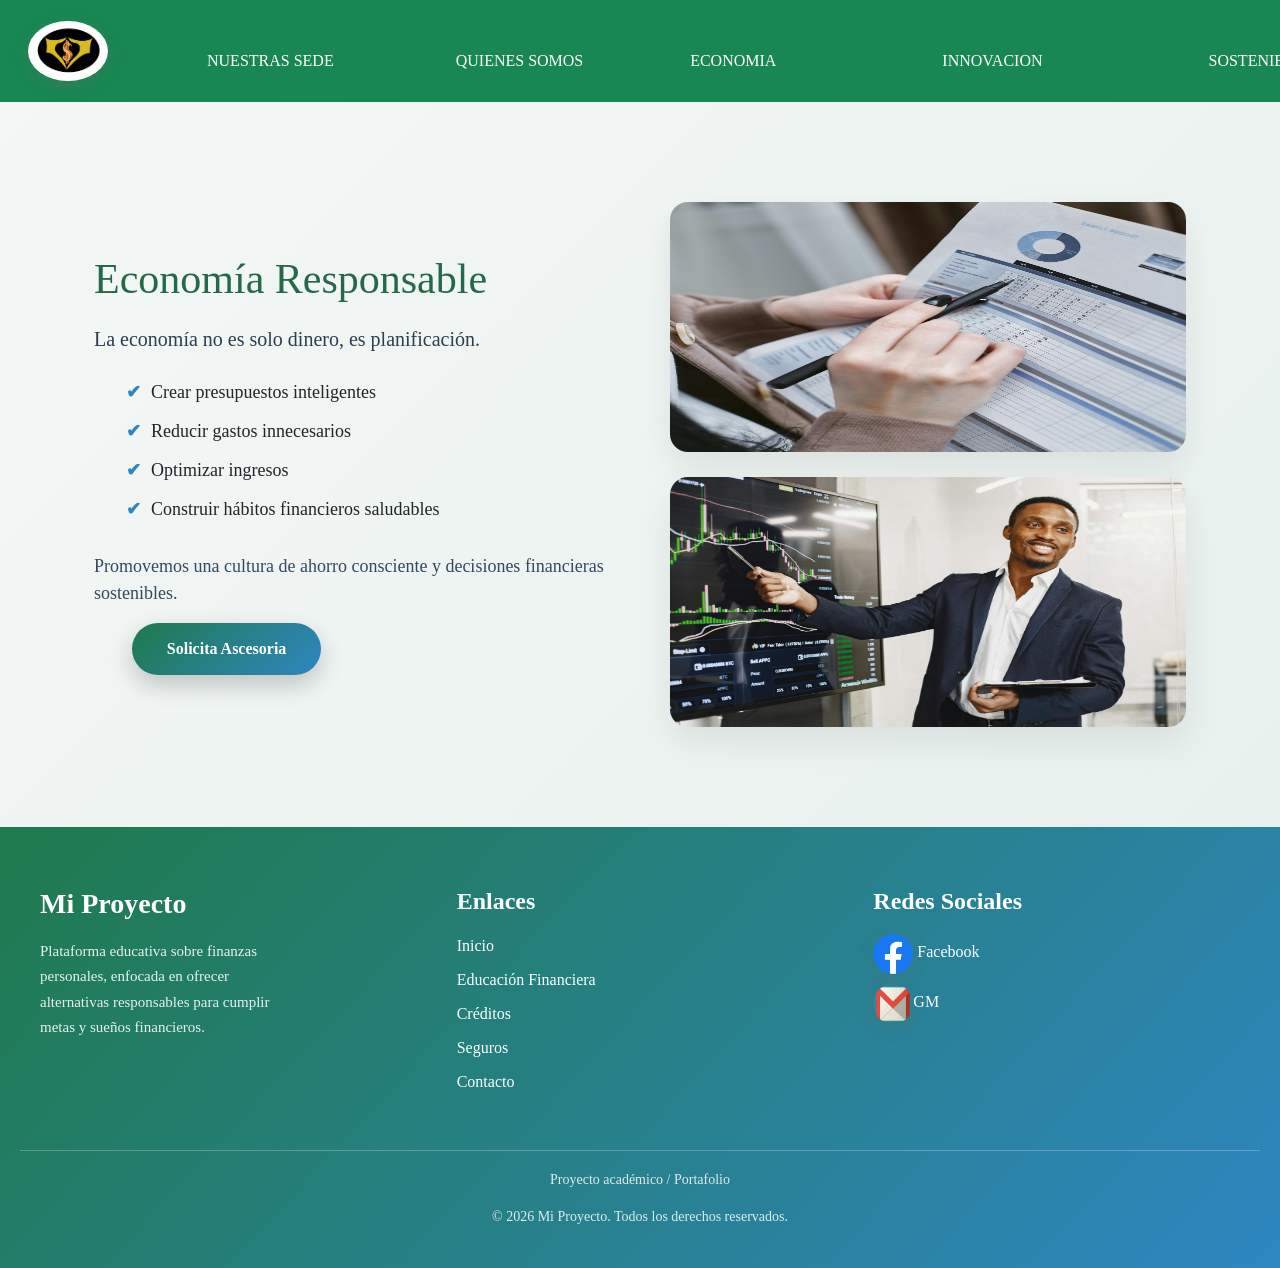
==== economia.html @ 201e2a2b "Se agregaron archivos nuevos y cambios nuevos" ====
<!DOCTYPE html>
<html lang="en">
<head>
    <meta charset="UTF-8">
    <meta name="viewport" content="width=device-width, initial-scale=1.0">
    <title>ECONOMIA</title>
     <link href="https://cdn.jsdelivr.net/npm/bootstrap@5.3.3/dist/css/bootstrap.min.css" rel="stylesheet" 
    integrity="sha384-QWTKZyjpPEjISv5WaRU9OFeRpok6YctnYmDr5pNlyT2bRjXh0JMhjY6hW+ALEwIH" crossorigin="anonymous">
    <link rel="stylesheet" href="styles.css">
    <link rel="stylesheet" href="econo.css">
    <link rel="icon" href="imagen/Untitled.png" type="image/png">
</head>
    <body>
        <main>
            <header>
                <nav class="navbar navbar-expand-lg bg-success p-3">
                            <div class="container-fluid">
                                <a class="navbar-brand" href="index.html"><img class="radius" src="imagen/Untitled.png" width="80px" height="60px" alt=""></a>
                                <button class="navbar-toggler" type="button" data-bs-toggle="collapse" data-bs-target="#navbarScroll" aria-controls="navbarScroll" aria-expanded="false" aria-label="Toggle navigation">
                                    <span class="navbar-toggler-icon"></span>
                                </button>
                                <div class="collapse navbar-collapse" id="navbarScroll">
                                    <ul class="navbar-nav me-auto my-2 my-lg-0 navbar-nav-scroll" style="--bs-scroll-height: 60px;">
                                    <li class="nav-item">
                                        <a class="nav-link " href="sede.html">NUESTRAS SEDE</a>
                                    </li>

                                    <li class="nav-item">
                                        <a class="nav-link" href="quienes_somos.html">QUIENES SOMOS</a>
                                    </li>

                                    <li class="nav-item">
                                        <a class="nav-link" href="economia.html">ECONOMIA</a>
                                    </li>

                                    <li class="nav-item">
                                        <a class="nav-link" href="innovacion.html">INNOVACION</a>
                                    </li>

                                    <li class="nav-item">
                                        <a class="nav-link" href="sostenibilidad.html">SOSTENIBILIDAD</a>
                                    </li>
                                    
                                </div>
                            </div>
                        </nav>
            </header>
            <section class="economia">

                <div class="container economia-grid">

                    <!-- TEXTO -->
                    <div class="economia-content">
                        <h1>Economía Responsable</h1>

                        <p class="lead">
                            La economía no es solo dinero, es planificación.
                        </p>

                        <ul class="beneficios">
                            <li>Crear presupuestos inteligentes</li>
                            <li>Reducir gastos innecesarios</li>
                            <li>Optimizar ingresos</li>
                            <li>Construir hábitos financieros saludables</li>
                        </ul>

                        <p class="mensaje">
                            Promovemos una cultura de ahorro consciente
                            y decisiones financieras sostenibles.
                        </p>
                        <section class="cta-section">
                            <div class="container">
                                <a href="contacto.html" class="btn-cta">Solicita Ascesoria</a>
                            </div>
                        </section>
                    </div>
                    <div class="economia-images">

                        <img src="imagen/presupuesto.jpg" width="4px" height="250px" alt="Persona revisando presupuesto">

                        <img src="imagen/grafico financiero.jpg" width="4px" height="250px" alt="Gráfico financiero">

                    </div>           
                        
                </div>

            </section>

            <footer class="footer">
                <div class="footer-container">

                    <div class="footer-col">
                        <h3>Mi Proyecto</h3>
                        <p>
                        Plataforma educativa sobre finanzas <br> personales,
                        enfocada en ofrecer <br> alternativas responsables
                        para cumplir <br> metas y sueños financieros.
                        </p>
                    </div>

                        <div class="footer-col">
                            <h4>Enlaces</h4>
                            <ul>
                                <li><a href="index.html">Inicio</a></li>
                                <li><a href="#">Educación Financiera</a></li>
                                <li><a href="#">Créditos</a></li>
                                <li><a href="#">Seguros</a></li>
                                <li><a href="#">Contacto</a></li>
                            </ul>
                        </div>
                        <div class="footer-col">
                            <h4>Redes Sociales</h4>
                            <ul>
                                <li><a href="index.html"><img src="imagen/facebook.png"  width="40px" height="40px">    Facebook</a></li>
                                <!--<li><a href="#"><img src="" alt="imagen/instagram.png"  width="40px" height="40px">instagram</a></li>*/
                                <li><a href="#"><img src="" alt="imagen/WhatsApp.png" width="40px" height="40px" >WhatsApp</a></li>-->
                                <li><a href="#"><img src="imagen/GM.png" alt="" width="40px" height="40px" >GM</a></li>
                                        
                            </ul>
                        </div>
                </div>

                <div class="footer-bottom">
                    <p>Proyecto académico / Portafolio</p>
                    <p>© 2026 Mi Proyecto. Todos los derechos reservados.</p>
                </div>
            </footer>
        </main>
        
      
    <script src="https://cdn.jsdelivr.net/npm/@popperjs/core@2.11.8/dist/umd/popper.min.js" 
    integrity="sha384-I7E8VVD/ismYTF4hNIPjVp/Zjvgyol6VFvRkX/vR+Vc4jQkC+hVqc2pM8ODewa9r" crossorigin="anonymous"></script>
    <script src="https://cdn.jsdelivr.net/npm/bootstrap@5.3.3/dist/js/bootstrap.min.js" 
    integrity="sha384-0pUGZvbkm6XF6gxjEnlmuGrJXVbNuzT9qBBavbLwCsOGabYfZo0T0to5eqruptLy" crossorigin="anonymous"></script>  
    </body>
</html>
---- styles.css ----
* {
    margin: 0;
    padding: 0;
    box-sizing: border-box;
    font-family: 'Times New Roman', Times, serif;
}
body{
    overflow-x: hidden;
}

.radius{   
   border-radius: 100%;
}

.nav-item a {
    width: 70%;
    display: flex;
    margin: 75px;
    color: white;
    font-size: 16px;
    position: relative;
    top: -55px;
    border-radius: 10px;
    box-shadow: #cfd2d5;
    
}

.contenedor figure {
    position: relative;
}

.contenedor figure img {
   
    width: 100%;
    height: 690px;
    margin-right: 0px ;
}

.contenedor figure .capa {
    margin-left: 10% ;
    position: absolute;
    top: 100px;
}

.banner a {
    text-decoration: none !important;
    color: inherit;
}


.banner {
    margin-top: 30px;
    display: flex;
    gap: 20px;
}
.banner {
    all: unset;
}


.prim, .secun {
    padding: 14px 30px;
    border-radius: 40px;
    font-weight: 600;
    font-size: 16px;
    text-decoration: none;
    transition: all 0.3s ease;
    display: inline-block;
}

/* BOTÓN PRINCIPAL */
.prim {
    background: linear-gradient(135deg, #1F7A4D, #2E86C1);
    color: #fff;
    padding: 14px 28px;
    border-radius: 50px;
    border: none;
    font-weight: 600;
    transition: 0.3s ease;
}

.prim:hover {
    transform: translateY(-3px);
    box-shadow: 0 10px 20px rgba(0,0,0,0.15);

}

/* BOTÓN SECUNDARIO */
.secun {
      background: rgba(255, 255, 255, 0.15);
    backdrop-filter: blur(6px);
    -webkit-backdrop-filter: blur(6px);
    color: #fff;
    border: 1px solid rgba(255, 255, 255, 0.4);
    padding: 14px 28px;
    border-radius: 50px;
    font-weight: 500;
    transition: 0.3s ease;
}

.secun:hover {
    background: rgba(255, 255, 255, 0.3);
    
}

.capa {
    font-size: 24px;
    max-width: 600px;
}
h1 {
    margin-bottom: 20px;
    font-size: 60px;
}
h2 {
    font-size: 40px;
    font-weight: 700;
    margin-bottom: 20px;
}
.éxit {
    background: linear-gradient(135deg, #1F7A4D, #2E86C1);
    color: white;
    
    width: 100%;
    height: 100px;
}
.h4 {
    font-size: 40px;
    position: relative;
    top: 15px;
    right: -300px;
    font-weight: bolder;
    color: white;

}
.credit {
    font-size: 25px;
    font-weight: bold;
   
}
.credi {
    display: flex;
    justify-content: space-evenly;
    background-color: whitesmoke;
    box-shadow: 0px 4px 15px rgba(0,0,0,0.2);
    height: 450px;
    margin: 10px;
    gap: 60px;
}

.credi-in {
    position: relative;
    top: 6%;
    margin: 10px;
    padding: 5px;
    
}
.credi-tex {
    position: relative;
    top: 30%;
    margin: 10px;
    padding: 5px;
    
}
   
.credito-1 {
   
    width: 450px;
    height:360px ;
    position: absolute;
    top: 125%;
    left: 54%;
    padding: 100px;
    
   
    
}

.credito-2 {
    width: 450px;
    height:360px ;
    position: relative;
    top: 37px;
    right:-1%;
    padding: 100px;
    margin: 50px;
    
}
.credito-3 {
   padding: 50px;
   background-color: whitesmoke;
   width: 450px;
   height:360px ;
   position: absolute;
    top: 204%;
    left: 60%;
    padding: 100px;
    border-radius: 30px;
    box-shadow: 0px 4px 15px rgba(0,0,0,0.2);
    
}
.credito-4 {
    background-color: whitesmoke;
    width: 450px;
   height:360px ;
    position: relative;
    top: 234px;
    left: 10%;
    padding: 100px;
    margin: 5px;
    border-radius: 30px;
    box-shadow: 0px 4px 15px rgba(0,0,0,0.2);
}
.credito-5 {
    width: 450px;
    height:360px ;
    position: absolute;
    top: 259%;
    left: 54%;
    padding: 100px;
}
.paragraph {
    font-size: 18px;
    line-height: 1.6;
}
.log {
    position: absolute;
    top: 49px;
    left: 64%;
  
}
img{
    box-shadow: 0px 4px 15px rgba(103, 103, 103, 0.269);
    border-radius: 30px;
}



.footer {
    background: linear-gradient(135deg, #1e3c72, #2a5298);
    color: #ffffff;
    padding: 50px 20px 20px 20px;
}

.footer {
    background: linear-gradient(133deg, #1F7A4D, #2E86C1);
    color: #ffffff;
    padding: 60px 20px 25px;
    font-family: 'Segoe UI', sans-serif;
}

.footer-container {
    max-width: 1200px;
    margin: auto;
    display: flex;
    justify-content: space-between;
    flex-wrap: wrap;
    gap: 50px;
}

.footer-col {
    flex: 1;
    min-width: 260px;
}

.footer-col h3,
.footer-col h4 {
    margin-bottom: 18px;
    font-weight: 600;
}

.footer-col p {
    line-height: 1.7;
    font-size: 15px;
    opacity: 0.9;
}


.footer-col ul {
    list-style: none;
    padding: 0;
}

.footer-col ul li {
    margin-bottom: 10px;
}

.footer-col ul li a {
    text-decoration: none;
    color: #ffffff;
    transition: 0.3s ease;
}

.footer-col ul li a:hover {
    padding-left: 6px;
    opacity: 0.8;
}

.footer-bottom {
    text-align: center;
    border-top: 1px solid rgba(255,255,255,0.3);
    margin-top: 40px;
    padding-top: 18px;
    font-size: 14px;
    opacity: 0.85;
}

@media (max-width: 450px) 


{

  /* 🔒 Elimina scroll horizontal */
  html, body {
    overflow-x: hidden;
    width: 80%;
  }
  .credito-5 {
    position: static; 
     overflow-x: hidden;  /* Quita absolute */
    width: 100%;
    height: auto;
    padding: 20px;
    top: auto;
    left: auto;
  }

  .log {
    position: static;   /* Quita absolute */
    display: block;
     overflow-x: hidden;
    margin: 10px auto;
    left: auto;
    top: auto;
  }


  /* Contenedor del banner */
  .contenedor {
    width: 100%;
    overflow: hidden;
  }

  /* Figure limpio */
  figure {
    margin: 0;
    padding: 0;
    width:100%;
  }

  figure img {
    width: 100%;
    height: auto;
    border-radius: 15px;
    display: block;
  }
  .credi-in img {
    max-width: 350px;
  }
  /* Texto superpuesto */
  .capa {
    width:100%;
    box-sizing: border-box;
    padding: 15px;
    text-align: center;
  }

  .capa h1 {
    font-size: 1.6rem;
  }

  .capa p {
    font-size: 0.95rem;
  }

    .éxit {
    height: auto;
    padding: 15px;
    display: flex;
    align-items: center;
    justify-content: center;
  }

  .h4 {
    font-size: 18px;
    position: static;   /* elimina el desplazamiento */
    right: auto;
    top: auto;
    text-align: center;
  }

}
---- econo.css ----
/* SECCIÓN ECONOMÍA */
.economia {
    padding: 100px 20px;
    background: linear-gradient(135deg, #f4f7f6, #e8f1ee);
}

.container {
    width: 90%;
    max-width: 1200px;
    margin: auto;
}

/* GRID PRINCIPAL */
.economia-grid {
    display: grid;
    grid-template-columns: 1fr 1fr;
    gap: 60px;
    align-items: center;
}

/* TEXTO */
.economia-content h1 {
    font-size: 42px;
    color: #266847;
    margin-bottom: 20px;
}

.lead {
    font-size: 20px;
    font-weight: 500;
    margin-bottom: 25px;
    color: #2c3e50;
}

.beneficios {
    list-style: none;
    margin-bottom: 30px;
}

.beneficios li {
    margin-bottom: 12px;
    font-size: 18px;
    padding-left: 25px;
    position: relative;
}

.cta {
  padding: 10px;
}

/* ===== CTA ===== */


.cta-section h3 {
    font-size: 28px;
    margin-bottom: 25px;
}

.btn-cta {
    display: inline-block;
    padding: 14px 35px;
    border-radius: 40px;
    background: linear-gradient(135deg, #1F7A4D, #2E86C1);
    color: white;
    font-weight: 600;
    text-decoration: none;
    transition: 0.3s ease;
    box-shadow: 0 10px 25px rgba(0,0,0,0.2);
}

.beneficios li::before {
    content: "✔";
    position: absolute;
    left: 0;
    color: #2E86C1;
    font-weight: bold;
}

.mensaje {
    font-size: 18px;
    font-weight: 500;
    color: #34495e;
}

/* IMÁGENES */
.economia-images {
    display: grid;
    gap: 25px;
}

.economia-images img {
    width: 100%;
    border-radius: 18px;
    box-shadow: 0 15px 35px rgba(0,0,0,0.08);
    transition: 0.4s ease;
}

.economia-images img:hover {
    transform: scale(1.03);
}

/* RESPONSIVE */
@media (max-width: 992px) {
    .economia-grid {
        grid-template-columns: 1fr;
        gap: 40px;
    }

    .economia-content h1 {
        font-size: 34px;
    }

    .lead {
        font-size: 18px;
    }
}

@media (max-width: 576px) {
    .economia {
        padding: 70px 15px;
    }

    .beneficios li {
        font-size: 16px;
    }

    .mensaje {
        font-size: 16px;
    }
}
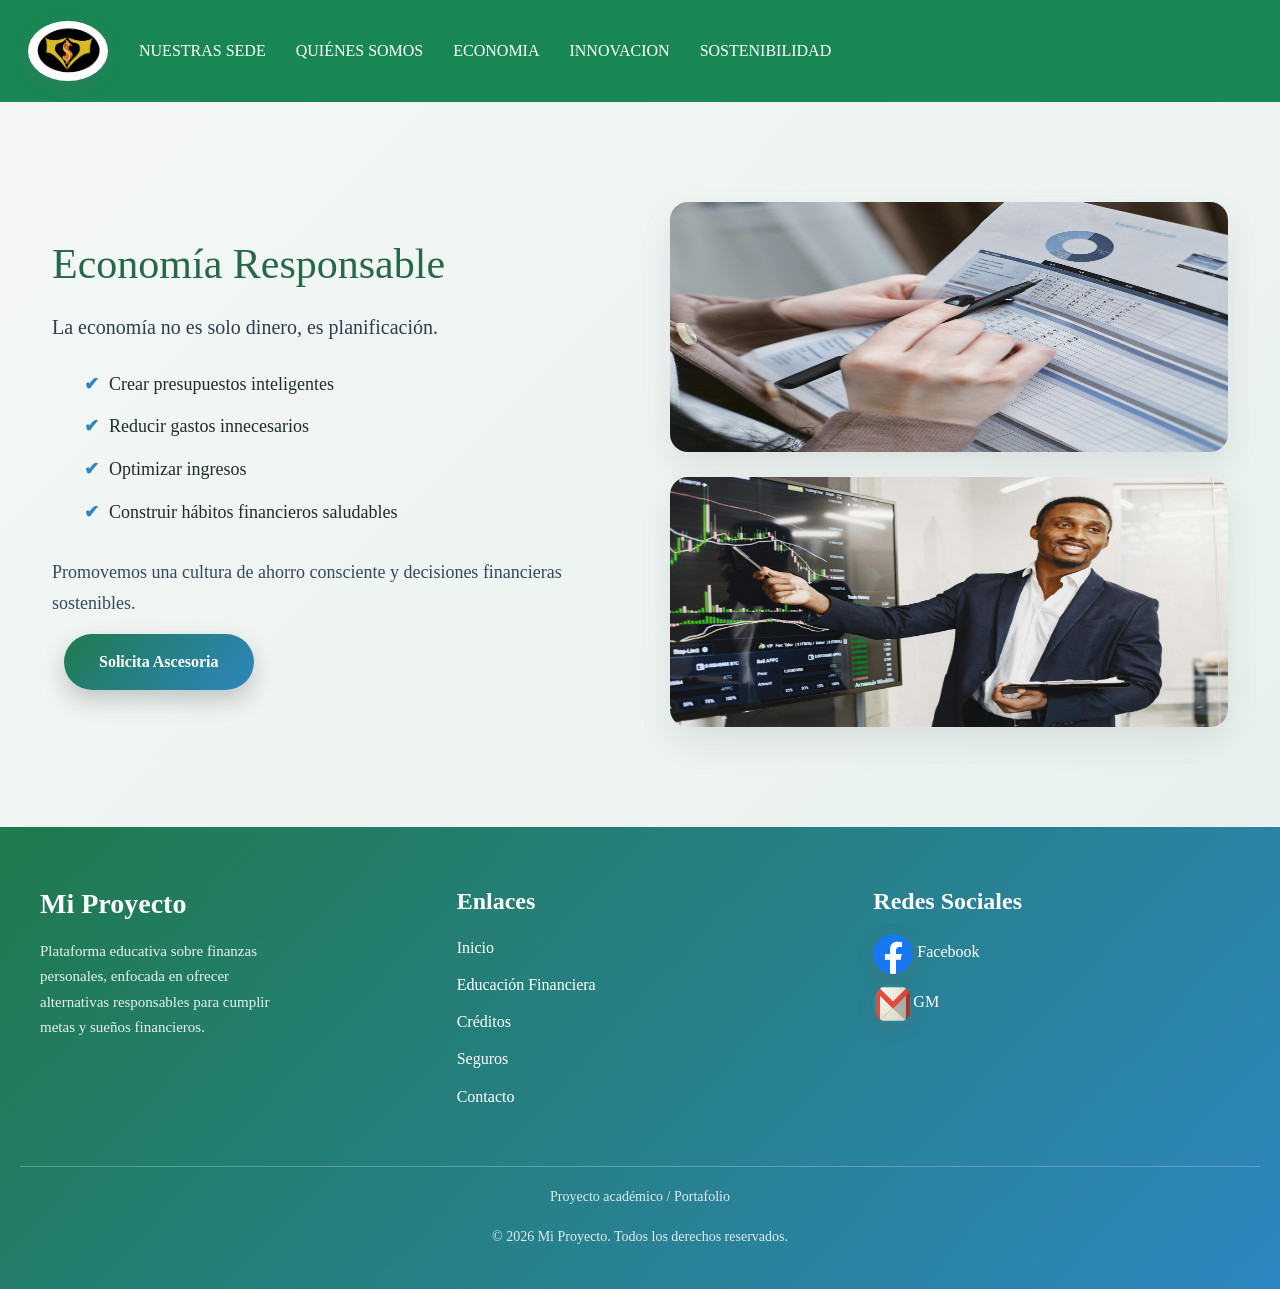
==== commit 6a1557bf: "se agragaron cambios en todos las archivos" ====
--- a/economia.html
+++ b/economia.html
@@ -1,6 +1,15 @@
 <!DOCTYPE html>
 <html lang="en">
 <head>
+    <!-- Google tag (gtag.js) -->
+<script async src="https://www.googletagmanager.com/gtag/js?id=G-2080G7321N"></script>
+<script>
+  window.dataLayer = window.dataLayer || [];
+  function gtag(){dataLayer.push(arguments);}
+  gtag('js', new Date());
+
+  gtag('config', 'G-2080G7321N');
+</script>
     <meta charset="UTF-8">
     <meta name="viewport" content="width=device-width, initial-scale=1.0">
     <title>ECONOMIA</title>
@@ -8,6 +17,7 @@
     integrity="sha384-QWTKZyjpPEjISv5WaRU9OFeRpok6YctnYmDr5pNlyT2bRjXh0JMhjY6hW+ALEwIH" crossorigin="anonymous">
     <link rel="stylesheet" href="styles.css">
     <link rel="stylesheet" href="econo.css">
+     <link href="https://fonts.googleapis.com/css2?family=Poppins:wght@300;400;600;700&display=swap" rel="stylesheet">
     <link rel="icon" href="imagen/Untitled.png" type="image/png">
 </head>
     <body>
@@ -26,7 +36,7 @@
                                     </li>
 
                                     <li class="nav-item">
-                                        <a class="nav-link" href="quienes_somos.html">QUIENES SOMOS</a>
+                                        <a class="nav-link" href="quienes_somos.html">QUIÉNES SOMOS</a>
                                     </li>
 
                                     <li class="nav-item">
@@ -127,7 +137,7 @@
             </footer>
         </main>
         
-      
+      <script src="https://cdn.jsdelivr.net/npm/bootstrap@5.3.3/dist/js/bootstrap.bundle.min.js"></script>
     <script src="https://cdn.jsdelivr.net/npm/@popperjs/core@2.11.8/dist/umd/popper.min.js" 
     integrity="sha384-I7E8VVD/ismYTF4hNIPjVp/Zjvgyol6VFvRkX/vR+Vc4jQkC+hVqc2pM8ODewa9r" crossorigin="anonymous"></script>
     <script src="https://cdn.jsdelivr.net/npm/bootstrap@5.3.3/dist/js/bootstrap.min.js" 
--- a/styles.css
+++ b/styles.css
@@ -5,6 +5,15 @@
     font-family: 'Times New Roman', Times, serif;
 }
 body{
+    
+    font-family: 'Poppins', sans-serif;
+    font-size: 16px;
+    color: #1f2d2a;
+    line-height: 1.7;
+    background: linear-gradient(135deg, #f8faf9 0%, #eef3f1 50%, #e8efec 100%);
+    margin: 0;
+    -webkit-font-smoothing: antialiased;
+
     overflow-x: hidden;
 }
 
@@ -12,34 +21,32 @@
    border-radius: 100%;
 }
 
-.nav-item a {
-    width: 70%;
-    display: flex;
-    margin: 75px;
-    color: white;
-    font-size: 16px;
-    position: relative;
-    top: -55px;
-    border-radius: 10px;
-    box-shadow: #cfd2d5;
-    
-}
+.navbar .nav-link {
+    color: white !important;
+    font-weight: 500;
+    padding: 8px 15px !important;
+}
+
+.navbar .nav-link:hover {
+    opacity: 0.8;
+}
+
 
 .contenedor figure {
     position: relative;
 }
 
 .contenedor figure img {
-   
     width: 100%;
-    height: 690px;
-    margin-right: 0px ;
-}
+    height: auto;
+    display: block;
+}
+
 
 .contenedor figure .capa {
     margin-left: 10% ;
     position: absolute;
-    top: 100px;
+    bottom: 60%;
 }
 
 .banner a {
@@ -87,7 +94,7 @@
 
 /* BOTÓN SECUNDARIO */
 .secun {
-      background: rgba(255, 255, 255, 0.15);
+    background: rgba(255, 255, 255, 0.15);
     backdrop-filter: blur(6px);
     -webkit-backdrop-filter: blur(6px);
     color: #fff;
@@ -105,7 +112,7 @@
 
 .capa {
     font-size: 24px;
-    max-width: 600px;
+    max-width: 500px;
 }
 h1 {
     margin-bottom: 20px;
@@ -119,115 +126,72 @@
 .éxit {
     background: linear-gradient(135deg, #1F7A4D, #2E86C1);
     color: white;
-    
     width: 100%;
-    height: 100px;
-}
+    padding: 25px 20px;
+    display: flex;
+    align-items: center;
+    justify-content: center;
+}
+
 .h4 {
     font-size: 40px;
-    position: relative;
-    top: 15px;
-    right: -300px;
     font-weight: bolder;
-    color: white;
-
-}
-.credit {
-    font-size: 25px;
-    font-weight: bold;
-   
-}
+    text-align: center;
+}
+
+
 .credi {
     display: flex;
-    justify-content: space-evenly;
+    align-items: center;
+    justify-content: center;
     background-color: whitesmoke;
     box-shadow: 0px 4px 15px rgba(0,0,0,0.2);
-    height: 450px;
-    margin: 10px;
-    gap: 60px;
-}
+    margin: 40px;
+    gap: 25px;
+    height: auto;
+    padding: 40px 20px;
+    right: 40%;
+}
+
 
 .credi-in {
-    position: relative;
-    top: 6%;
-    margin: 10px;
-    padding: 5px;
-    
-}
+    flex: 1;
+    min-width: 80px;
+    text-align: center;
+}
+.credi-in img {
+    width: 100%;
+    max-width: 450px;
+    height: auto;
+}
+
 .credi-tex {
-    position: relative;
-    top: 30%;
-    margin: 10px;
-    padding: 5px;
-    
-}
+    flex: 1;
+    min-width: 80px;
+    gap: 20PX;
+}
+
    
-.credito-1 {
-   
-    width: 450px;
-    height:360px ;
-    position: absolute;
-    top: 125%;
-    left: 54%;
-    padding: 100px;
-    
-   
-    
-}
-
-.credito-2 {
-    width: 450px;
-    height:360px ;
-    position: relative;
-    top: 37px;
-    right:-1%;
-    padding: 100px;
-    margin: 50px;
-    
-}
-.credito-3 {
-   padding: 50px;
-   background-color: whitesmoke;
-   width: 450px;
-   height:360px ;
-   position: absolute;
-    top: 204%;
-    left: 60%;
-    padding: 100px;
-    border-radius: 30px;
-    box-shadow: 0px 4px 15px rgba(0,0,0,0.2);
-    
-}
-.credito-4 {
-    background-color: whitesmoke;
-    width: 450px;
-   height:360px ;
-    position: relative;
-    top: 234px;
-    left: 10%;
-    padding: 100px;
-    margin: 5px;
-    border-radius: 30px;
-    box-shadow: 0px 4px 15px rgba(0,0,0,0.2);
-}
-.credito-5 {
-    width: 450px;
-    height:360px ;
-    position: absolute;
-    top: 259%;
-    left: 54%;
-    padding: 100px;
-}
+
 .paragraph {
     font-size: 18px;
     line-height: 1.6;
 }
-.log {
+
+
+
+/*.log {
     position: absolute;
-    top: 49px;
-    left: 64%;
-  
-}
+    top: 222%;      /* distancia desde arriba */
+    /*right: 65%;    /* mejor que left: 64% */
+   /* width: 10px;    /* tamaño controlado */
+/*}*/
+
+/*.log img {
+    width: 110%;
+    height: auto;
+}*/
+
 img{
     box-shadow: 0px 4px 15px rgba(103, 103, 103, 0.269);
     border-radius: 30px;
@@ -304,88 +268,97 @@
     opacity: 0.85;
 }
 
-@media (max-width: 450px) 
-
-
-{
-
-  /* 🔒 Elimina scroll horizontal */
-  html, body {
+
+
+
+@media (max-width: 768px) {
+    @media (max-width: 450px) {
+
+  
+
+}
+
+   .contenedor figure {
+    position: relative;
+  }
+
+  .contenedor figure img {
+      height: auto !important;
+      object-fit: cover;
+  }
+  .credi-in .log {
+    width: 62px;
+}
+
+
+  .capa {
+    position:relative; 
+    top: -12%;
+    left: -12%; /* 🔥 quita el absolute */
+    margin: 0;
+    padding: 60px;
+    
+    width: 90%;
+  }
+
+  .capa h1 {
+    font-size: 24px;
+  }
+
+  .capa p {
+    font-size: 14px;
+  }
+
+  .banner-s {
+    display:flex;
+    justify-content: center;
+    gap: 12px;
+    margin-top: 46%;
+    margin-right: 12%;
+  }  
+ 
+
+  .prim, .secun {
+    width: 80%;
+    max-width: 380px;
+    font-size: 14px;
+    padding: 12px 20px;
+  }
+
+    .credi {
+        flex-direction: column;
+        text-align: center;
+        margin: 15px;
+        padding: 30px 20px;
+    }
+
+  .credi-in img {
+    width: 100%;
+    max-width: 300px;
+    height: auto;
+  }
+    .éxit {
+        padding: 15px;
+        flex-direction: column;
+        text-align: center;
+    }
+
+    .h4 {
+        font-size: 20px;
+    }
+
+
+    .credi-in,
+    .credi-tex {
+        width: 100%;
+    }
+
+   
+}
+html, body {
+    max-width: 100%;
     overflow-x: hidden;
-    width: 80%;
-  }
-  .credito-5 {
-    position: static; 
-     overflow-x: hidden;  /* Quita absolute */
-    width: 100%;
-    height: auto;
-    padding: 20px;
-    top: auto;
-    left: auto;
-  }
-
-  .log {
-    position: static;   /* Quita absolute */
-    display: block;
-     overflow-x: hidden;
-    margin: 10px auto;
-    left: auto;
-    top: auto;
-  }
-
-
-  /* Contenedor del banner */
-  .contenedor {
-    width: 100%;
-    overflow: hidden;
-  }
-
-  /* Figure limpio */
-  figure {
-    margin: 0;
-    padding: 0;
-    width:100%;
-  }
-
-  figure img {
-    width: 100%;
-    height: auto;
-    border-radius: 15px;
-    display: block;
-  }
-  .credi-in img {
-    max-width: 350px;
-  }
-  /* Texto superpuesto */
-  .capa {
-    width:100%;
-    box-sizing: border-box;
-    padding: 15px;
-    text-align: center;
-  }
-
-  .capa h1 {
-    font-size: 1.6rem;
-  }
-
-  .capa p {
-    font-size: 0.95rem;
-  }
-
-    .éxit {
-    height: auto;
-    padding: 15px;
-    display: flex;
-    align-items: center;
-    justify-content: center;
-  }
-
-  .h4 {
-    font-size: 18px;
-    position: static;   /* elimina el desplazamiento */
-    right: auto;
-    top: auto;
-    text-align: center;
-  }
-
-}+}
+
+
+
--- a/econo.css
+++ b/econo.css
@@ -3,9 +3,18 @@
     padding: 100px 20px;
     background: linear-gradient(135deg, #f4f7f6, #e8f1ee);
 }
+body {
+    font-family: 'Poppins', sans-serif;
+    font-size: 16px;
+    color: #1f2d2a;
+    line-height: 1.7;
+    background: linear-gradient(135deg, #f8faf9 0%, #eef3f1 50%, #e8efec 100%);
+    margin: 0;
+    -webkit-font-smoothing: antialiased;
+}
 
 .container {
-    width: 90%;
+    width: 100%;
     max-width: 1200px;
     margin: auto;
 }
